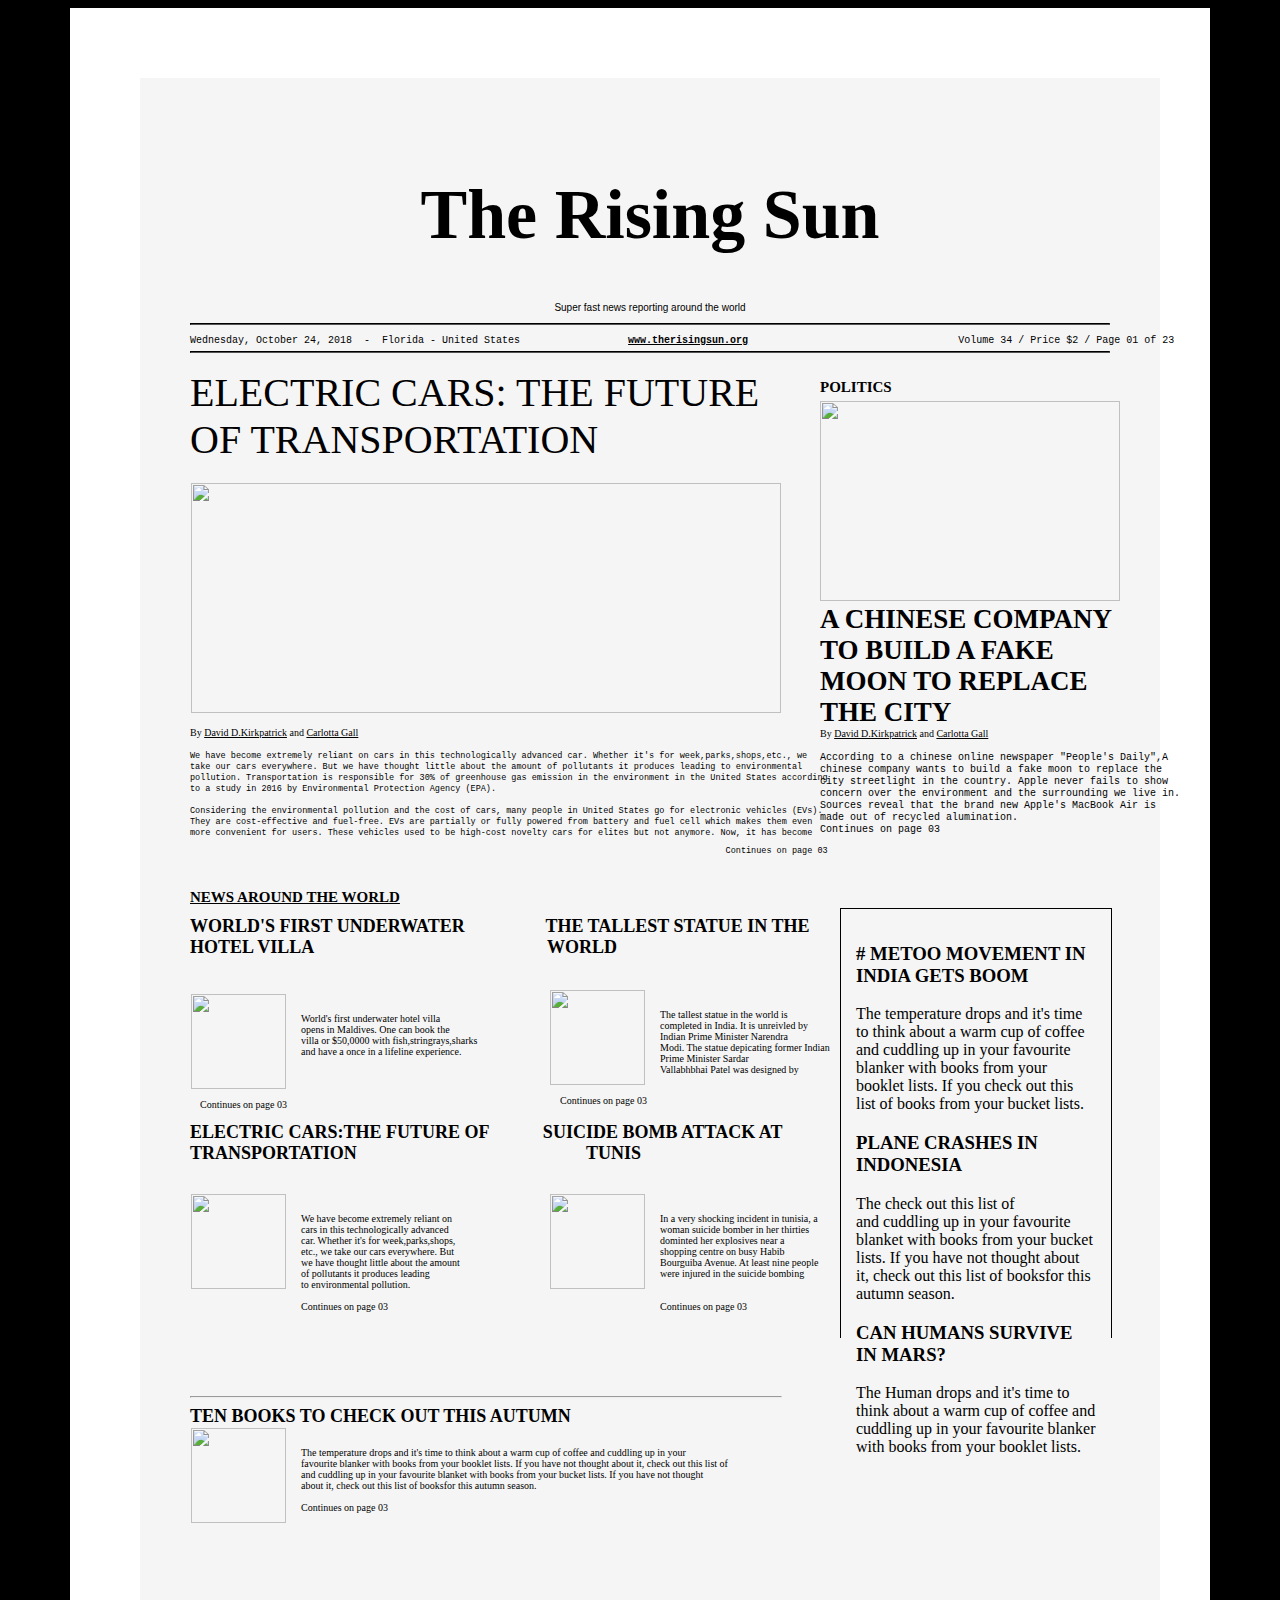
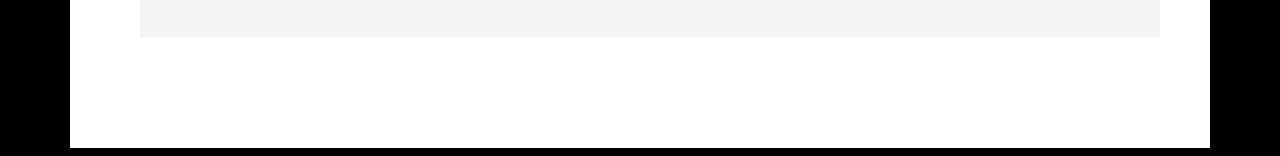
==== 26-05-2020/task9/newspaper.html @ 7d04a666 "Create newspaper.html" ====
<!DOCTYPE html>
<html>
    <style>
        body{
 background-color:black;
 }
        .div1 {
    margin:auto;
    width: 1000px;
    background:white;
    padding:70px;
    height:1600px;
}
.div10 {

width: 240px;
border: 1px solid black;
padding: 15px;
margin: 20px;
}
.div2 {
    margin:auto;
    width: 920px;
    background:whitesmoke;
    padding:50px;
    height:660px;
}
.div3{
    margin:auto;
    width: 300px;
    background:whitesmoke;
    height:100px;
    margin-top:200px; 
    margin-left: 360px;
}
.div4{
    margin:auto;
    width: 300px;
    background:whitesmoke;
    height:100px;
    margin-top:-100px; 
    margin-left: 1px;
}
.div6{
    margin:auto;
    width: 300px;
    background:whitesmoke;
    height:100px;
    margin-top:-192px; 
    margin-left: 360px;
}
.div5{
    margin:auto;
    width: 300px;
    background:whitesmoke;
    height:100px;
    margin-top:-300px; 
    margin-left: 1px;
}
.div7 {
    margin:auto;
    width: 920px;
    background:whitesmoke;
    padding:50px;
    height:400px;
}
.div8 {
    margin:auto;
    width: 920px;
    background:whitesmoke;
    padding:50px;
    height:200px;
}
.div9{
    margin:auto;
    width: 700px;
    background:whitesmoke;
    height:100px;
    margin-top:1px; 
    margin-left: 1px;
}
</style>
    <body>
        <div class="div1">
<div class="div2">
    <center><h1 style='font-family: Times New Roman, Times, serif;font-size: 70px;'>The Rising Sun</h1></center>
    <center><p style='font-family:  sans-serif;font-size: 10px;'>Super fast news reporting around the world</p></center>
<hr style="border-color: black;"><span style='font-family:  sans-serif;font-size: 10px;'><pre>Wednesday, October 24, 2018  -  Florida - United States                  <b><u>www.therisingsun.org</u></b>                                   Volume 34 / Price $2 / Page 01 of 23</span>
<hr style="border-color: black;">
<span style='font-family:  Times New Roman, Times, serif;font-size: 40px;'>ELECTRIC CARS: THE FUTURE </br>OF TRANSPORTATION</span>
<img  src="ele.png" style="width: 590px;height:230px; margin-left: 1px;margin-top:20px;"><br>
<span style='font-family: Times New Roman, Times, serif;font-size: 10px;'>By <u>David D.Kirkpatrick</u> and <u>Carlotta Gall</u></span><br>
<span style='font-size: 8.5px;'>We have become extremely reliant on cars in this technologically advanced car. Whether it's for week,parks,shops,etc., we </br>take our cars everywhere. But we have thought little about the amount of pollutants it produces leading to environmental</br>pollution. Transportation is responsible for 30% of greenhouse gas emission in the environment in the United States according </br>to a study in 2016 by Environmental Protection Agency (EPA).</br></br>Considering the environmental pollution and the cost of cars, many people in United States go for electronic vehicles (EVs).</br>They are cost-effective and fuel-free. EVs are partially or fully powered from battery and fuel cell which makes them even </br>more convenient for users. These vehicles used to be high-cost novelty cars for elites but not anymore. Now, it has become</span>
<span style='font-size: 8.5px;'><pre>                                                                                                         Continues on page 03</pre></span>
<hr style="width:590px;margin-left: 0px;">
<p style="margin-top: -520px;margin-left: 630px;font-family: Times New Roman, Times, serif;font-size: 15px;"><b>POLITICS</b></p><img  src="left.png" style="width: 300px;height:200px; margin-left:630px;margin-top:-10px;"><br><span style="margin-top: -520px;margin-left: 630px;font-family: Times New Roman, Times, serif;font-size: 27px;" ><b>A CHINESE COMPANY</b></span>
<span style="margin-top: -520px;margin-left: 630px;font-family: Times New Roman, Times, serif;font-size: 27px;" ><b>TO BUILD A FAKE</b></span>
<span style="margin-top: -520px;margin-left: 630px;font-family: Times New Roman, Times, serif;font-size: 27px;" ><b>MOON TO REPLACE</b></span>
<span style="margin-top: -520px;margin-left: 630px;font-family: Times New Roman, Times, serif;font-size: 27px;" ><b>THE CITY</b></span>
<span style='font-family: Times New Roman, Times, serif;font-size: 10px;margin-left: 630px;'>By <u>David D.Kirkpatrick</u> and <u>Carlotta Gall</u></span><br>
<span style='font-family: Times New Roman, Times, serif;font-size: 10px;margin-left: 630px;'></span>According to a chinese online newspaper "People's Daily",A</span>
<span style='font-family: Times New Roman, Times, serif;font-size: 10px;margin-left: 630px;'></span>chinese company wants to build a fake moon to replace the</span>
<span style='font-family: Times New Roman, Times, serif;font-size: 10px;margin-left: 630px;'></span>city streetlight in the country. Apple never fails to show</span>
<span style='font-family: Times New Roman, Times, serif;font-size: 10px;margin-left: 630px;'></span>concern over the environment and the surrounding we live in.</span>
<span style='font-family: Times New Roman, Times, serif;font-size: 10px;margin-left: 630px;'></span>Sources reveal that the brand new Apple's MacBook Air is </span>
<span style='font-family: Times New Roman, Times, serif;font-size: 10px;margin-left: 630px;'></span>made out of recycled alumination.</span>
<span style='font-family: Times New Roman, Times, serif;font-size: 10px;margin-left: 630px;'></span>Continues on page 03</span>
</div><div class="div7">
<span style='font-family: Times New Roman, Times, serif;font-size: 15px;'><b><u>NEWS AROUND THE WORLD</u></b></span><br>
<span ><b><pre style='font-family: Times New Roman, Times, serif;font-size: 18px;margin-top: 10px;'>WORLD'S FIRST UNDERWATER                  THE TALLEST STATUE IN THE <br>HOTEL VILLA                                                    WORLD</pre></b></span><br>
<div class="div3"><img  src="four.png" style="width: 95px;height:95px;">
    <p style="margin-top: -80px;margin-left: 110px; color:black;font-size: 10px;">In a very shocking incident in tunisia, a<br>woman suicide bomber in her thirties<br>dominted her explosives near a<br>shopping centre on busy Habib<br>Bourguiba Avenue. At least nine people<br>were injured in the suicide bombing<br><br><br> Continues on page 03</p>
</div>
<div class="div4">
    <img  src="three.png" style="width: 95px;height:95px;">
    <p style="margin-top: -80px;margin-left: 110px; color:black;font-size: 10px;">We have become extremely reliant on<br>cars in this technologically advanced<br>car. Whether it's for week,parks,shops,<br>etc., we take our cars everywhere. But<br>we have thought little about the amount<br>of pollutants it produces leading <br>to environmental pollution.<br><br> Continues on page 03</p>
            </div>
        <div class="div5">
            <img  src="one.png" style="width: 95px;height:95px;">
            <p style="margin-top: -80px;margin-left: 110px; color:black;font-size: 10px;">World's first underwater hotel villa <br>opens in Maldives. One can book the <br>villa or $50,0000 with fish,stringrays,sharks <br>and have a once in a lifeline experience. </p>
        
        </div><span style="margin-top: -80px;margin-left: 10px; color:black;font-size: 10px;">Continues on page 03</span>
        <span ><b><pre style='font-family: Times New Roman, Times, serif;font-size: 18px;margin-top: 10px;'>ELECTRIC CARS:THE FUTURE OF            SUICIDE BOMB ATTACK AT <br>TRANSPORTATION                                                   TUNIS</pre></b></span>
        <div class="div6">
            <img  src="two.png" style="width: 95px;height:95px;">
            <p style="margin-top: -80px;margin-left: 110px; color:black;font-size: 10px;">The tallest statue in the world is <br>completed in India. It is unreivled by<br>Indian Prime Minister Narendra<br>Modi. The statue depicating former Indian Prime Minister Sardar<br>Vallabhbhai Patel was designed by</p>
      </div>
      <span style="margin-top: -80px;margin-left:370px; color:black;font-size: 10px;">Continues on page 03</span>
      <div class="div10" style="margin-top: -200px;margin-left:650px;">
        <h3># METOO MOVEMENT IN INDIA GETS BOOM</h3>
        The temperature drops and it's time to think about a warm cup of coffee and cuddling up in your favourite blanker with books from your booklet lists. If you check out this list of  books from your bucket lists. 
        <h3>PLANE CRASHES IN INDONESIA</h3>
        The check out this list of<br>and cuddling up in your favourite blanket with books from your bucket lists. If you have not thought about it, check out this list of booksfor this autumn season.
        <h3>CAN HUMANS SURVIVE IN MARS?</h3>
        The Human drops and it's time to think about a warm cup of coffee and cuddling up in your favourite blanker with books from your booklet lists. 
        </div>
    </div>
    <div class="div8"><hr style="width:590px;margin-left: 0px;">
        <span style='font-family: Times New Roman, Times, serif;font-size: 18px;margin-top: 10px;'><b>TEN BOOKS TO CHECK OUT THIS AUTUMN</b></span>
        <div class="div9">
            <img  src="last.png" style="width: 95px;height:95px;">
            <p style="margin-top: -80px;margin-left: 110px; color:black;font-size: 10px;">The temperature drops and it's time to think about a warm cup of coffee and cuddling up in your <br> favourite blanker with books from your booklet lists. If you have not thought about it, check out this list of<br>and cuddling up in your favourite blanket with books from your bucket lists. If you have not thought<br>about it, check out this list of booksfor this autumn season.<br><br> Continues on page 03</p>
                    </div>
    </div>
        </div>
        
    </body>
</html>
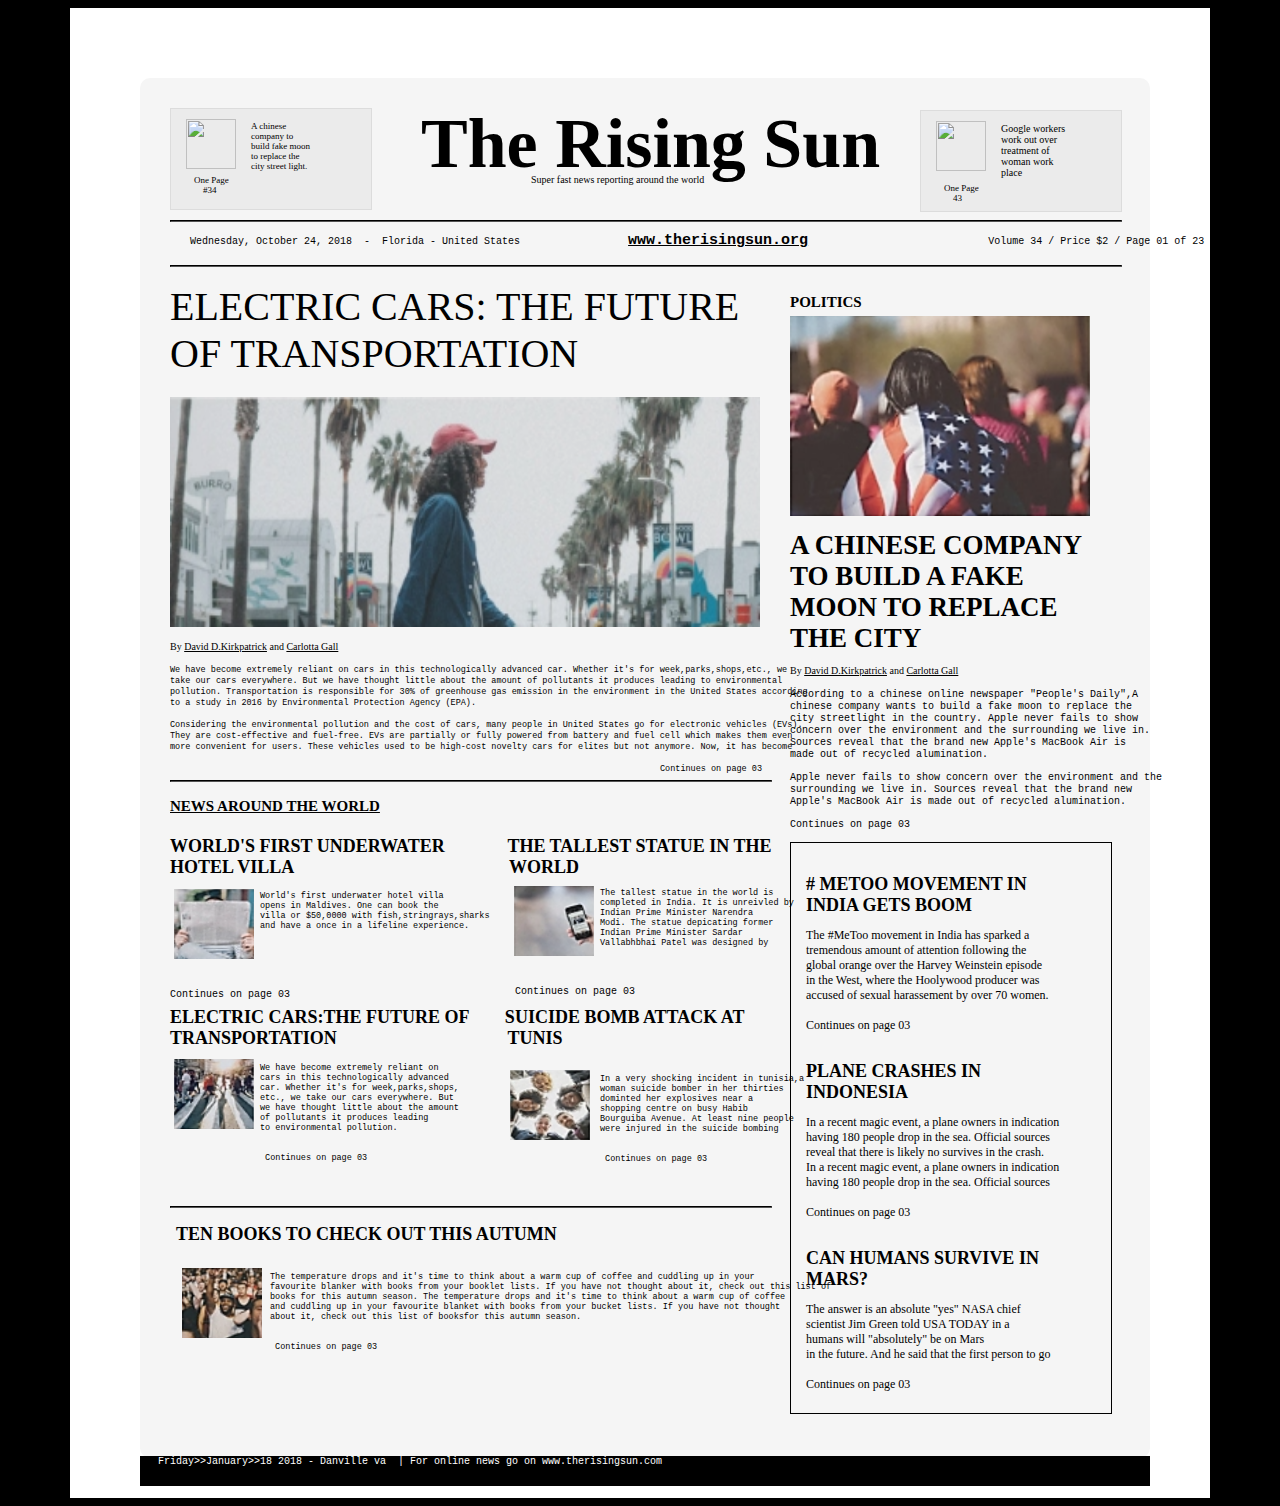
==== commit b1f6ce18: "Update newspaper.html" ====
--- a/26-05-2020/task9/newspaper.html
+++ b/26-05-2020/task9/newspaper.html
@@ -9,140 +9,188 @@
     width: 1000px;
     background:white;
     padding:70px;
-    height:1600px;
-}
-.div10 {
-
-width: 240px;
-border: 1px solid black;
-padding: 15px;
-margin: 20px;
+    height:1350px;
 }
 .div2 {
     margin:auto;
-    width: 920px;
+    width: 910px;
     background:whitesmoke;
     padding:50px;
-    height:660px;
+    height:1280px;
+    border-radius: 10px;
 }
 .div3{
     margin:auto;
     width: 300px;
     background:whitesmoke;
     height:100px;
-    margin-top:200px; 
-    margin-left: 360px;
+    margin-top:-100px; 
+    margin-left: 320px;
 }
 .div4{
     margin:auto;
     width: 300px;
     background:whitesmoke;
     height:100px;
-    margin-top:-100px; 
-    margin-left: 1px;
+    margin-top:-30px; 
+    margin-left: -40px;
+}
+.div5{
+    margin:auto;
+    width: 300px;
+    background:whitesmoke;
+    height:100px;
+    margin-top:-40px; 
+    margin-left: -40px;
 }
 .div6{
     margin:auto;
     width: 300px;
     background:whitesmoke;
     height:100px;
-    margin-top:-192px; 
-    margin-left: 360px;
-}
-.div5{
-    margin:auto;
-    width: 300px;
-    background:whitesmoke;
-    height:100px;
-    margin-top:-300px; 
-    margin-left: 1px;
+    margin-top:-125px; 
+    margin-left: 300px;
 }
 .div7 {
     margin:auto;
-    width: 920px;
-    background:whitesmoke;
-    padding:50px;
-    height:400px;
-}
-.div8 {
-    margin:auto;
-    width: 920px;
-    background:whitesmoke;
-    padding:50px;
-    height:200px;
+    width: 1010px;
+    background:black;
+    height:30px;
+    margin-top: -12px;
 }
 .div9{
-    margin:auto;
-    width: 700px;
+    width: 400px;
     background:whitesmoke;
     height:100px;
     margin-top:1px; 
-    margin-left: 1px;
+    margin-left: -20px;
+}
+.div10 {
+width: 290px;
+border: 1px solid black;
+padding: 15px;
+height: 540px;
+
+}
+.div12{
+    margin:auto;
+    width: 200px;
+    background:whitesmoke;
+    height:100px;
+    margin-top:-20px; 
+    margin-left: -20px;
+    border: 1px solid gainsboro;
+}
+.div13{
+    margin:auto;
+    width: 200px;
+    background:whitesmoke;
+    height:100px;
+    margin-top:-100px; 
+    margin-left: 730px;
+    border: 1px solid gainsboro;
+}
+.line1{
+    margin: auto;
+    font-family:'Times New Roman', Times, serif;
+    position:absolute;
+    font-size: 70px;
+   display:block;
+  margin-top: -100px;
+  margin-left: 250px;
+}
+.line2{
+    margin: auto;
+    font-family:'Times New Roman', Times, serif;
+    position:absolute;
+    font-size: 10px;
+   display:block;
+  margin-top:-30px;
+  margin-left: 360px;
 }
 </style>
-    <body>
-        <div class="div1">
+<body>
+    <div class="div1">
 <div class="div2">
-    <center><h1 style='font-family: Times New Roman, Times, serif;font-size: 70px;'>The Rising Sun</h1></center>
-    <center><p style='font-family:  sans-serif;font-size: 10px;'>Super fast news reporting around the world</p></center>
-<hr style="border-color: black;"><span style='font-family:  sans-serif;font-size: 10px;'><pre>Wednesday, October 24, 2018  -  Florida - United States                  <b><u>www.therisingsun.org</u></b>                                   Volume 34 / Price $2 / Page 01 of 23</span>
-<hr style="border-color: black;">
-<span style='font-family:  Times New Roman, Times, serif;font-size: 40px;'>ELECTRIC CARS: THE FUTURE </br>OF TRANSPORTATION</span>
-<img  src="ele.png" style="width: 590px;height:230px; margin-left: 1px;margin-top:20px;"><br>
-<span style='font-family: Times New Roman, Times, serif;font-size: 10px;'>By <u>David D.Kirkpatrick</u> and <u>Carlotta Gall</u></span><br>
-<span style='font-size: 8.5px;'>We have become extremely reliant on cars in this technologically advanced car. Whether it's for week,parks,shops,etc., we </br>take our cars everywhere. But we have thought little about the amount of pollutants it produces leading to environmental</br>pollution. Transportation is responsible for 30% of greenhouse gas emission in the environment in the United States according </br>to a study in 2016 by Environmental Protection Agency (EPA).</br></br>Considering the environmental pollution and the cost of cars, many people in United States go for electronic vehicles (EVs).</br>They are cost-effective and fuel-free. EVs are partially or fully powered from battery and fuel cell which makes them even </br>more convenient for users. These vehicles used to be high-cost novelty cars for elites but not anymore. Now, it has become</span>
-<span style='font-size: 8.5px;'><pre>                                                                                                         Continues on page 03</pre></span>
-<hr style="width:590px;margin-left: 0px;">
-<p style="margin-top: -520px;margin-left: 630px;font-family: Times New Roman, Times, serif;font-size: 15px;"><b>POLITICS</b></p><img  src="left.png" style="width: 300px;height:200px; margin-left:630px;margin-top:-10px;"><br><span style="margin-top: -520px;margin-left: 630px;font-family: Times New Roman, Times, serif;font-size: 27px;" ><b>A CHINESE COMPANY</b></span>
-<span style="margin-top: -520px;margin-left: 630px;font-family: Times New Roman, Times, serif;font-size: 27px;" ><b>TO BUILD A FAKE</b></span>
-<span style="margin-top: -520px;margin-left: 630px;font-family: Times New Roman, Times, serif;font-size: 27px;" ><b>MOON TO REPLACE</b></span>
-<span style="margin-top: -520px;margin-left: 630px;font-family: Times New Roman, Times, serif;font-size: 27px;" ><b>THE CITY</b></span>
-<span style='font-family: Times New Roman, Times, serif;font-size: 10px;margin-left: 630px;'>By <u>David D.Kirkpatrick</u> and <u>Carlotta Gall</u></span><br>
-<span style='font-family: Times New Roman, Times, serif;font-size: 10px;margin-left: 630px;'></span>According to a chinese online newspaper "People's Daily",A</span>
-<span style='font-family: Times New Roman, Times, serif;font-size: 10px;margin-left: 630px;'></span>chinese company wants to build a fake moon to replace the</span>
-<span style='font-family: Times New Roman, Times, serif;font-size: 10px;margin-left: 630px;'></span>city streetlight in the country. Apple never fails to show</span>
-<span style='font-family: Times New Roman, Times, serif;font-size: 10px;margin-left: 630px;'></span>concern over the environment and the surrounding we live in.</span>
-<span style='font-family: Times New Roman, Times, serif;font-size: 10px;margin-left: 630px;'></span>Sources reveal that the brand new Apple's MacBook Air is </span>
-<span style='font-family: Times New Roman, Times, serif;font-size: 10px;margin-left: 630px;'></span>made out of recycled alumination.</span>
-<span style='font-family: Times New Roman, Times, serif;font-size: 10px;margin-left: 630px;'></span>Continues on page 03</span>
-</div><div class="div7">
-<span style='font-family: Times New Roman, Times, serif;font-size: 15px;'><b><u>NEWS AROUND THE WORLD</u></b></span><br>
-<span ><b><pre style='font-family: Times New Roman, Times, serif;font-size: 18px;margin-top: 10px;'>WORLD'S FIRST UNDERWATER                  THE TALLEST STATUE IN THE <br>HOTEL VILLA                                                    WORLD</pre></b></span><br>
-<div class="div3"><img  src="four.png" style="width: 95px;height:95px;">
-    <p style="margin-top: -80px;margin-left: 110px; color:black;font-size: 10px;">In a very shocking incident in tunisia, a<br>woman suicide bomber in her thirties<br>dominted her explosives near a<br>shopping centre on busy Habib<br>Bourguiba Avenue. At least nine people<br>were injured in the suicide bombing<br><br><br> Continues on page 03</p>
+    <div class="div12" style="background-color:rgba(211, 211, 211, 0.295)">
+        <img  src="top.png" style="width: 50px;height:50px;margin-left:15px ;margin-top: 10px;">
+        <p style="margin-top: -52px;margin-left: 80px; color:black;font-size: 9px;">A chinese<br>company to<br>build fake moon<br>to replace the<br>city street light. </p>
+        <p style="margin-top: -5px;margin-left: 23px; color:black;font-size: 9px;">One Page <br>&nbsp&nbsp&nbsp&nbsp#34</p>
+        <center><h1 class="line1">The Rising Sun</h1></center>
+        <center><p class="line2">Super fast news reporting around the world</p></center>
+    </div>
+    <div class="div13" style="background-color:rgba(211, 211, 211, 0.295)">
+        <img  src="topl.png" style="width: 50px;height:50px;margin-left:15px ;margin-top: 10px;">
+        <p style="margin-top: -52px;margin-left: 80px; color:black;font-size: 10px;">Google workers<br>work out over<br>treatment of <br>woman work<br>place</p>
+        <p style="margin-top: -5px;margin-left: 23px; color:black;font-size: 9px;">One Page <br>&nbsp&nbsp&nbsp&nbsp43</p>
+    </div>
+    <hr style="border-color: black;width: 950px;margin-left: -20px;"><span style='font-family:  sans-serif;font-size: 10px;'><pre>Wednesday, October 24, 2018  -  Florida - United States                  <b style="font-size: 15px;"><u>www.therisingsun.org</u></b>                              Volume 34 / Price $2 / Page 01 of 23</span>
+        <hr style="border-color: black;width: 950px;margin-left: -20px;">
+<span style='font-family:  Times New Roman, Times, serif;font-size: 40px;margin-left: -20px;'>ELECTRIC CARS: THE FUTURE</span>
+<span style='font-family:  Times New Roman, Times, serif;font-size: 40px;margin-left: -20px;'>OF TRANSPORTATION</span>
+<img  src="ele.png" style="width: 590px;height:230px; margin-left: 1px;margin-top:20px;margin-left: -20px;"><br>
+<span style='font-family: Times New Roman, Times, serif;font-size: 10px;margin-left: -20px;'>By <u>David D.Kirkpatrick</u> and <u>Carlotta Gall</u></span><br>
+<span style='font-size: 8.5px;margin-left: -20px;'>We have become extremely reliant on cars in this technologically advanced car. Whether it's for week,parks,shops,etc., we </span>
+<span style='font-size: 8.5px;margin-left: -20px;'>take our cars everywhere. But we have thought little about the amount of pollutants it produces leading to environmental</span>
+<span style='font-size: 8.5px;margin-left: -20px;'>pollution. Transportation is responsible for 30% of greenhouse gas emission in the environment in the United States according</span>
+<span style='font-size: 8.5px;margin-left: -20px;'>to a study in 2016 by Environmental Protection Agency (EPA).</span></br>
+<span style='font-size: 8.5px;margin-left: -20px;'>Considering the environmental pollution and the cost of cars, many people in United States go for electronic vehicles (EVs).</span>
+<span style='font-size: 8.5px;margin-left: -20px;'>They are cost-effective and fuel-free. EVs are partially or fully powered from battery and fuel cell which makes them even </span>
+<span style='font-size: 8.5px;margin-left: -20px;'>more convenient for users. These vehicles used to be high-cost novelty cars for elites but not anymore. Now, it has become</span><br>
+<span style='font-size: 8.5px;margin-left: 470px;'>Continues on page 03</span>
+<p style="margin-top: -480px;margin-left: 600px;font-family: Times New Roman, Times, serif;font-size: 15px;"><b>POLITICS</b></p><img  src="left.png" style="width: 300px;height:200px; margin-left:600px;margin-top:-10px;"><br>
+<span style="margin-top: -520px;margin-left: 600px;font-family: Times New Roman, Times, serif;font-size: 27px;" ><b>A CHINESE COMPANY</b></span>
+<span style="margin-top: -520px;margin-left: 600px;font-family: Times New Roman, Times, serif;font-size: 27px;" ><b>TO BUILD A FAKE</b></span>
+<span style="margin-top: -520px;margin-left: 600px;font-family: Times New Roman, Times, serif;font-size: 27px;" ><b>MOON TO REPLACE</b></span>
+<span style="margin-top: -520px;margin-left: 600px;font-family: Times New Roman, Times, serif;font-size: 27px;" ><b>THE CITY</b></span><br>
+<span style='font-family: Times New Roman, Times, serif;font-size: 10px;margin-left: 600px;'>By <u>David D.Kirkpatrick</u> and <u>Carlotta Gall</u></span><br>
+<span style='font-family: Times New Roman, Times, serif;font-size: 10px;margin-left: 600px;'></span>According to a chinese online newspaper "People's Daily",A</span>
+<span style='font-family: Times New Roman, Times, serif;font-size: 10px;margin-left: 600px;'></span>chinese company wants to build a fake moon to replace the</span>
+<span style='font-family: Times New Roman, Times, serif;font-size: 10px;margin-left: 600px;'></span>city streetlight in the country. Apple never fails to show</span>
+<span style='font-family: Times New Roman, Times, serif;font-size: 10px;margin-left: 600px;'></span>concern over the environment and the surrounding we live in.</span>
+<span style='font-family: Times New Roman, Times, serif;font-size: 10px;margin-left: 600px;'></span>Sources reveal that the brand new Apple's MacBook Air is </span>
+<span style='font-family: Times New Roman, Times, serif;font-size: 10px;margin-left: 600px;'></span>made out of recycled alumination.</span><br>
+<span style='font-family: Times New Roman, Times, serif;font-size: 10px;margin-left: 600px;'></span>Apple never fails to show concern over the environment and the </span>
+<span style='font-family: Times New Roman, Times, serif;font-size: 10px;margin-left: 600px;'></span>surrounding we live in. Sources reveal that the brand new</span>
+<span style='font-family: Times New Roman, Times, serif;font-size: 10px;margin-left: 600px;'></span>Apple's MacBook Air is made out of recycled alumination.</span><br>
+<span style='font-family: Times New Roman, Times, serif;font-size: 10px;margin-left: 600px;'></span>Continues on page 03</span>
+<hr style="border-color: black;width: 600px;margin-left:-20px ;margin-top: -50px;">
+<span style='font-family: Times New Roman, Times, serif;font-size: 15px;margin-left: -20px;'><b><u>NEWS AROUND THE WORLD</u></b></span><br>
+<span ><b><pre style='font-family: Times New Roman, Times, serif;font-size: 18px;margin-top: 10px;margin-left: -20px;'>WORLD'S FIRST UNDERWATER              THE TALLEST STATUE IN THE <br>HOTEL VILLA                                                WORLD</pre></b></span><br>
+<div class="div5">
+    <img  src="one.png" style="width: 80px;height:70px;">
+    <p style="margin-top: -82px;margin-left: 110px; color:black;font-size: 8.5px;">World's first underwater hotel villa <br>opens in Maldives. One can book the <br>villa or $50,0000 with fish,stringrays,sharks <br>and have a once in a lifeline experience. </p>
 </div>
+<span style="margin-left:-20px; color:black;font-size: 10px;">Continues on page 03</span>
+<div class="div6">
+    <img  src="two.png" style="width:80px;height:70px;">
+    <p style="margin-top: -82px;margin-left: 110px; color:black;font-size: 8.5px;">The tallest statue in the world is <br>completed in India. It is unreivled by<br>Indian Prime Minister Narendra<br>Modi. The statue depicating former<br>Indian Prime Minister Sardar<br>Vallabhbhai Patel was designed by</p>
+</div>
+<span style="margin-left:325px; color:black;font-size: 10px;">Continues on page 03</span>
+<span ><b><pre style='font-family: Times New Roman, Times, serif;font-size: 18px;margin-top: 10px;margin-left: -20px;'>ELECTRIC CARS:THE FUTURE OF        SUICIDE BOMB ATTACK AT <br>TRANSPORTATION                                      TUNIS</pre></b></span>
 <div class="div4">
-    <img  src="three.png" style="width: 95px;height:95px;">
-    <p style="margin-top: -80px;margin-left: 110px; color:black;font-size: 10px;">We have become extremely reliant on<br>cars in this technologically advanced<br>car. Whether it's for week,parks,shops,<br>etc., we take our cars everywhere. But<br>we have thought little about the amount<br>of pollutants it produces leading <br>to environmental pollution.<br><br> Continues on page 03</p>
+    <img  src="three.png" style="width: 80px;height:70px;">
+    <p style="margin-top: -80px;margin-left: 110px; color:black;font-size: 8.5px;">We have become extremely reliant on<br>cars in this technologically advanced<br>car. Whether it's for week,parks,shops,<br>etc., we take our cars everywhere. But<br>we have thought little about the amount<br>of pollutants it produces leading <br>to environmental pollution.<br><br><br> Continues on page 03</p>
+            </div> 
+            <div class="div3"><img  src="four.png" style="width: 80px;height:70px;">
+                <p style="margin-top: -80px;margin-left: 90px; color:black;font-size: 8.5px;">In a very shocking incident in tunisia,a<br>woman suicide bomber in her thirties<br>dominted her explosives near a<br>shopping centre on busy Habib<br>Bourguiba Avenue. At least nine people<br>were injured in the suicide bombing<br><br><br> Continues on page 03</p>
             </div>
-        <div class="div5">
-            <img  src="one.png" style="width: 95px;height:95px;">
-            <p style="margin-top: -80px;margin-left: 110px; color:black;font-size: 10px;">World's first underwater hotel villa <br>opens in Maldives. One can book the <br>villa or $50,0000 with fish,stringrays,sharks <br>and have a once in a lifeline experience. </p>
-        
-        </div><span style="margin-top: -80px;margin-left: 10px; color:black;font-size: 10px;">Continues on page 03</span>
-        <span ><b><pre style='font-family: Times New Roman, Times, serif;font-size: 18px;margin-top: 10px;'>ELECTRIC CARS:THE FUTURE OF            SUICIDE BOMB ATTACK AT <br>TRANSPORTATION                                                   TUNIS</pre></b></span>
-        <div class="div6">
-            <img  src="two.png" style="width: 95px;height:95px;">
-            <p style="margin-top: -80px;margin-left: 110px; color:black;font-size: 10px;">The tallest statue in the world is <br>completed in India. It is unreivled by<br>Indian Prime Minister Narendra<br>Modi. The statue depicating former Indian Prime Minister Sardar<br>Vallabhbhai Patel was designed by</p>
-      </div>
-      <span style="margin-top: -80px;margin-left:370px; color:black;font-size: 10px;">Continues on page 03</span>
-      <div class="div10" style="margin-top: -200px;margin-left:650px;">
-        <h3># METOO MOVEMENT IN INDIA GETS BOOM</h3>
-        The temperature drops and it's time to think about a warm cup of coffee and cuddling up in your favourite blanker with books from your booklet lists. If you check out this list of  books from your bucket lists. 
-        <h3>PLANE CRASHES IN INDONESIA</h3>
-        The check out this list of<br>and cuddling up in your favourite blanket with books from your bucket lists. If you have not thought about it, check out this list of booksfor this autumn season.
-        <h3>CAN HUMANS SURVIVE IN MARS?</h3>
-        The Human drops and it's time to think about a warm cup of coffee and cuddling up in your favourite blanker with books from your booklet lists. 
-        </div>
-    </div>
-    <div class="div8"><hr style="width:590px;margin-left: 0px;">
-        <span style='font-family: Times New Roman, Times, serif;font-size: 18px;margin-top: 10px;'><b>TEN BOOKS TO CHECK OUT THIS AUTUMN</b></span>
+            <div class="div10" style="margin-top: -350px;margin-left:600px;font-family: Times New Roman, Times, serif;font-size: 13px;">
+<span style="font-family: Times New Roman, Times, serif;font-size: 18px;margin-top: 10px;"><b># METOO MOVEMENT IN <br>INDIA GETS BOOM</b></span><p style="font-family: Times New Roman, Times, serif;font-size: 12px;">The #MeToo movement in India has sparked a <br>tremendous amount of attention following the<br>global orange over the Harvey Weinstein episode<br>in the West, where the Hoolywood producer was<br>accused of sexual harassement by over 70 women.<br><br>Continues on page 03</p>
+<span style="font-family: Times New Roman, Times, serif;font-size: 18px;margin-top: 10px;"><b>PLANE CRASHES IN <br>INDONESIA</b></span><p style="font-family: Times New Roman, Times, serif;font-size: 12px;">In a recent magic event, a plane owners in indication<br>having 180 people drop in the sea. Official sources <br>reveal that there is likely no survives in the crash.<br>In a recent magic event, a plane owners in indication<br>having 180 people drop in the sea. Official sources<br><br>Continues on page 03</p>
+<span style="font-family: Times New Roman, Times, serif;font-size: 18px;margin-top: 10px;"><b>CAN HUMANS SURVIVE IN<br>MARS?</b></span><p style="font-family: Times New Roman, Times, serif;font-size: 12px;">The answer is an absolute "yes" NASA chief<br>scientist Jim Green told USA TODAY in a<br>humans will "absolutely" be on Mars<br>in the future. And he said that the first person to go<br><br>Continues on page 03</p>
+                </div>
+                <hr style="border-color: black;width: 600px;margin-left:-20px ;margin-top: -230px;">
+                <span style='font-family: Times New Roman, Times, serif;font-size: 18px;margin-top: 10px;margin-left:-110px ;'><b>TEN BOOKS TO CHECK OUT THIS AUTUMN</b></span>
         <div class="div9">
-            <img  src="last.png" style="width: 95px;height:95px;">
-            <p style="margin-top: -80px;margin-left: 110px; color:black;font-size: 10px;">The temperature drops and it's time to think about a warm cup of coffee and cuddling up in your <br> favourite blanker with books from your booklet lists. If you have not thought about it, check out this list of<br>and cuddling up in your favourite blanket with books from your bucket lists. If you have not thought<br>about it, check out this list of booksfor this autumn season.<br><br> Continues on page 03</p>
+            <img  src="last.png" style="width: 80px;height:70px;margin-left: -60px;">
+            <p style="margin-top: -80px;margin-left: 100px; color:black;font-size: 8.5px;">The temperature drops and it's time to think about a warm cup of coffee and cuddling up in your <br>favourite blanker with books from your booklet lists. If you have not thought about it, check out this list of<br>books for this autumn season. The temperature drops and it's time to think about a warm cup of coffee<br>and cuddling up in your favourite blanket with books from your bucket lists. If you have not thought<br>about it, check out this list of booksfor this autumn season.<br><br><br> Continues on page 03</p>
+                    </div>
+</div>
+                    <div class="div7">
+                        <pre style="font-size: 10px;color: white;">   Friday>>January>>18 2018 - Danville va  | For online news go on www.therisingsun.com                                                                                  Page 01</pre>
+       
                     </div>
     </div>
-        </div>
-        
-    </body>
+</body>
 </html>
